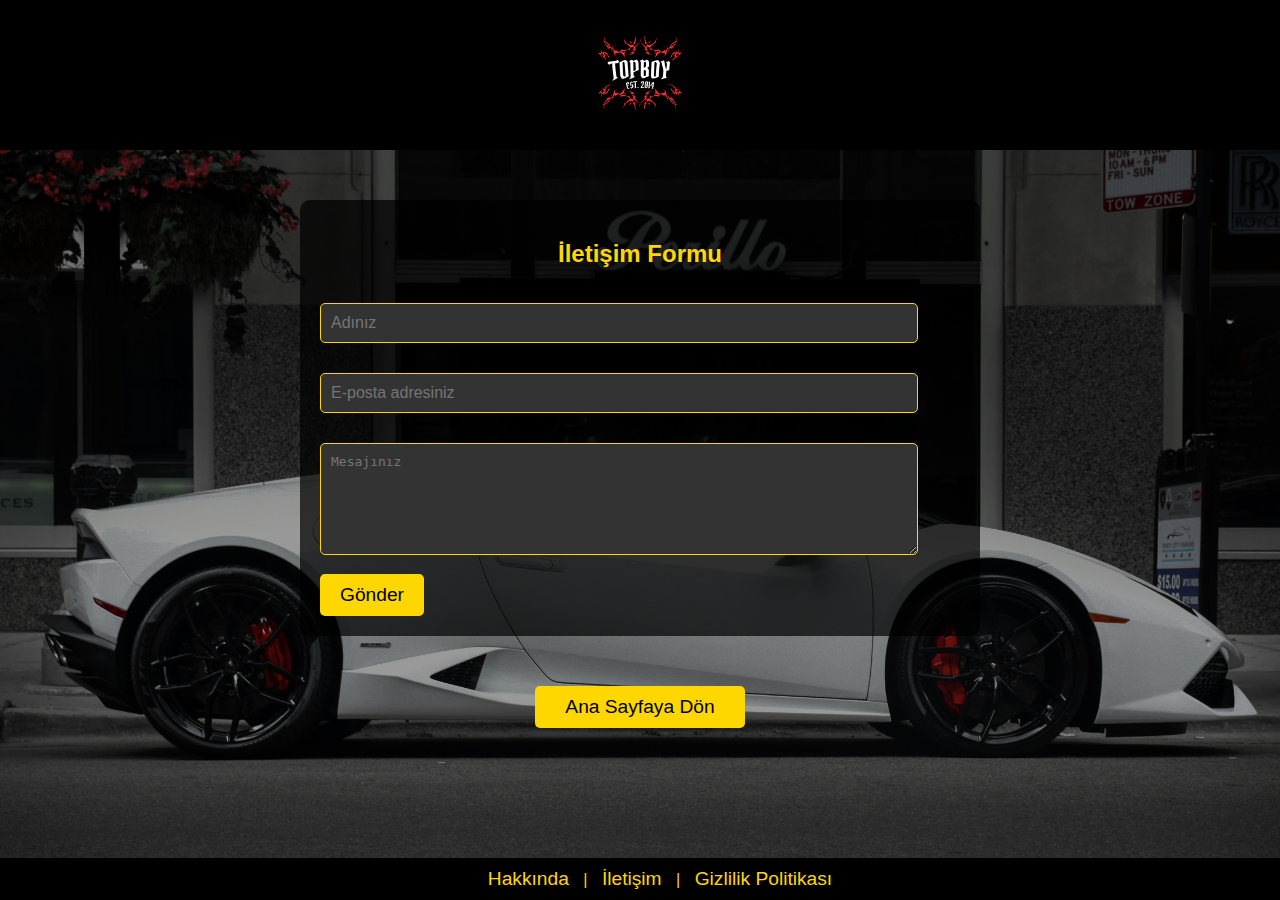
==== iletisim.html @ 433f5547 "Add files via upload" ====
<!DOCTYPE html>
<html lang="tr">
<head>
    <meta charset="UTF-8">
    <meta name="viewport" content="width=device-width, initial-scale=1.0">
    <title>İletişim - Lewis Culture</title>
    <style>
        /* Genel Stil */
        body {
            font-family: Arial, sans-serif;
            margin: 0;
            padding: 0;
            background: url('img/iletisim.jpg') no-repeat center center fixed;
            background-size: cover;
            color: #FFD700; /* Sarı renk */
            position: relative;
            min-height: 100vh; /* Sayfa yüksekliği kadar */
            overflow: hidden; /* Sayfa dışına taşma engellendi */
        }

        body::before {
            content: '';
            position: absolute;
            top: 0;
            left: 0;
            width: 100%;
            height: 100%;
            background-color: rgba(0, 0, 0, 0.4); /* Siyah, %40 opaklık */
            z-index: -1; /* Arka planda tutmak için */
        }

        /* Header */
        header {
            display: flex;
            justify-content: center;
            align-items: center;
            height: 150px;
            background-color: #000; /* Siyah arka plan */
        }

        header .logo img {
            max-height: 150px;
            width: auto;
        }

        /* İletişim Formu */
        .contact-form {
            width: 50%;
            margin: 50px auto;
            background-color: rgba(0, 0, 0, 0.7); /* Saydam siyah arka plan */
            padding: 20px;
            border-radius: 10px;
        }

        .contact-form h2 {
            text-align: center;
            margin-bottom: 20px;
        }

        /* Input ve Textarea'nın animasyonu için */
        .contact-form input, .contact-form textarea {
            width: 90%;  /* Genişliği %90'a düşürdük */
            padding: 10px;
            margin: 15px auto; /* Kutuların arasına daha fazla boşluk ekledik */
            border: 1px solid #FFD700;
            border-radius: 5px;
            background-color: #333; /* Koyu gri arka plan */
            color: #FFD700;
            font-size: 1em;
            outline: none; /* Odaklanınca kenarlık yok */
            position: relative;
        }

        .contact-form input:focus, .contact-form textarea:focus {
            animation: glow 1s infinite alternate; /* Animasyonu odaklanınca başlat */
        }

        /* Hareketli ışık animasyonu */
        @keyframes glow {
            0% {
                box-shadow: 0 0 5px #FFD700, 0 0 15px #FFD700, 0 0 30px #FFD700;
            }
            100% {
                box-shadow: 0 0 15px #FFD700, 0 0 30px #FFD700, 0 0 50px #FFD700;
            }
        }

        .contact-form button {
            background-color: #FFD700;
            color: #000;
            padding: 10px 20px;
            font-size: 1.2em;
            border: none;
            border-radius: 5px;
            cursor: pointer;
        }

        .contact-form button:hover {
            background-color: #f0a500;
        }

        /* Ana Sayfaya Dön Butonu */
        .go-home {
            text-align: center;
            margin-top: 20px;
        }

        .home-button {
            background-color: #FFD700;
            color: #000;
            padding: 10px 30px;
            font-size: 1.2em;
            border: none;
            border-radius: 5px;
            cursor: pointer;
            text-decoration: none;
        }

        .home-button:hover {
            background-color: #f0a500;
        }

        /* Footer */
        footer {
            position: fixed;
            bottom: 0;
            left: 0;
            width: 100%;
            background-color: #000; /* Siyah arka plan */
            color: #FFD700; /* Sarı yazı rengi */
            padding: 10px 20px;
            text-align: center;
        }

        footer .footer-links a {
            color: #FFD700;
            text-decoration: none;
            font-size: 1.2em;
            margin: 0 10px;
        }

        footer .footer-links a:hover {
            text-decoration: underline;
        }

    </style>
</head>
<body>

    <!-- Header Section -->
    <header>
        <div class="logo">
            <img src="img/TOPBOY.png" alt="Lewis Culture Logo">
        </div>
    </header>

    <!-- Contact Form Section -->
    <section class="contact-form">
        <h2>İletişim Formu</h2>
        <form action="https://formspree.io/f/xrbboyqw" method="POST">
            <!-- Formspree endpoint URL'sini buraya ekledik -->
            <input type="text" name="name" placeholder="Adınız" required>
            <input type="email" name="email" placeholder="E-posta adresiniz" required>
            <textarea name="message" placeholder="Mesajınız" rows="6" required></textarea>
            <button type="submit">Gönder</button>
        </form>
    </section>

    <!-- Ana Sayfaya Dön Butonu -->
    <section class="go-home">
        <a href="index.html">
            <button class="home-button">Ana Sayfaya Dön</button>
        </a>
    </section>

    <!-- Footer Section -->
    <footer>
        <div class="footer-links">
            <a href="#">Hakkında</a> | 
            <a href="iletisim.html" target="_blank">İletişim</a> | 
            <a href="#">Gizlilik Politikası</a>
        </div>
    </footer>

</body>
</html>
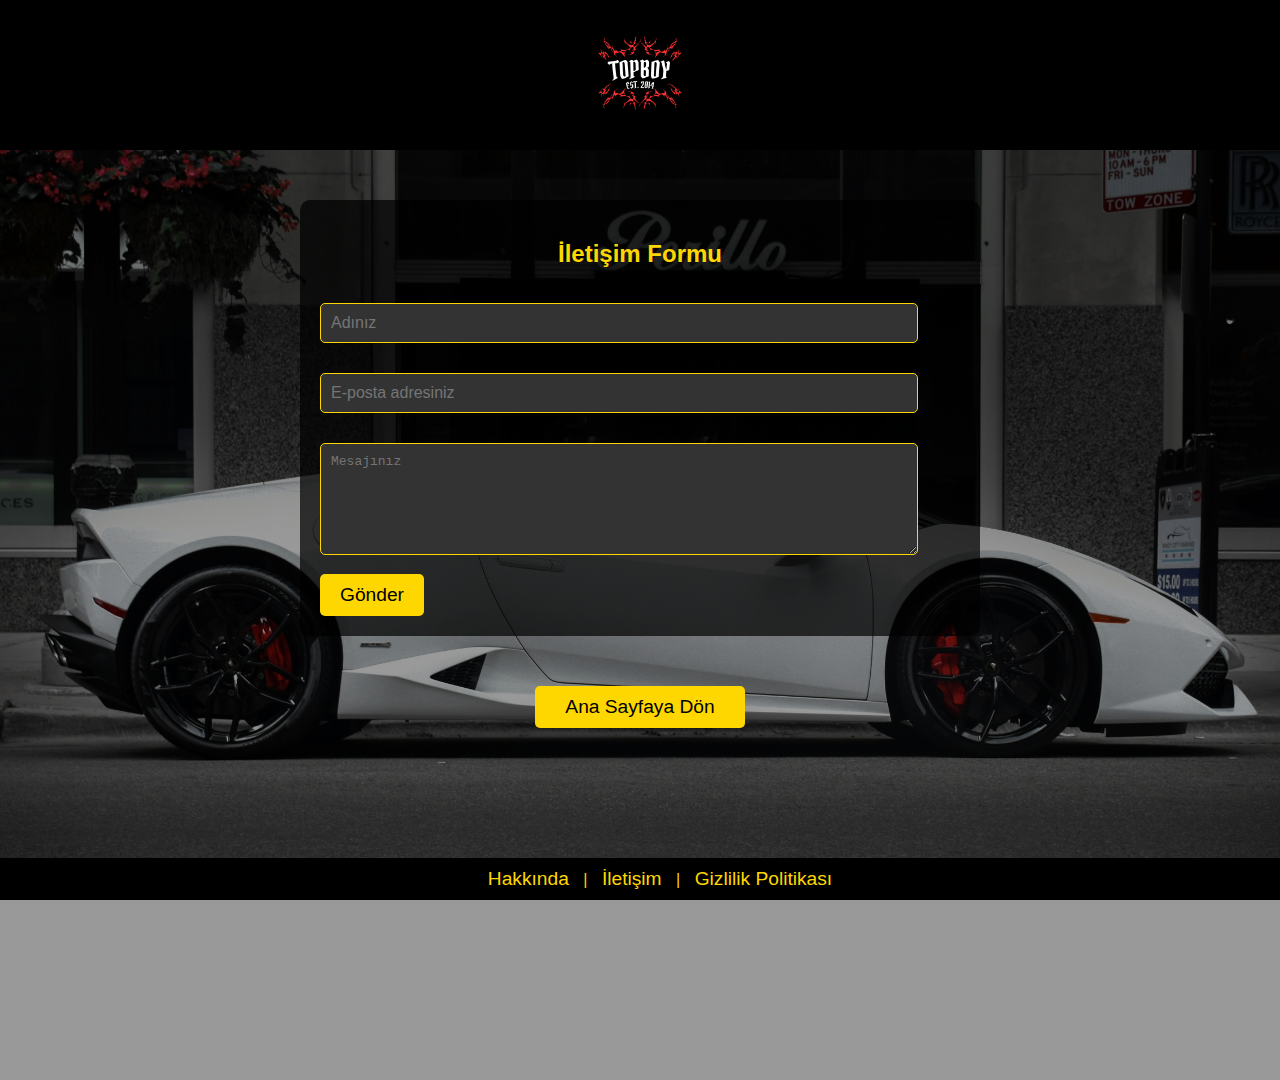
==== commit 4f907253: "Update iletisim.html" ====
--- a/iletisim.html
+++ b/iletisim.html
@@ -14,8 +14,8 @@
             background-size: cover;
             color: #FFD700; /* Sarı renk */
             position: relative;
-            min-height: 100vh; /* Sayfa yüksekliği kadar */
-            overflow: hidden; /* Sayfa dışına taşma engellendi */
+            min-height: 120vh; /* Sayfa yüksekliğini artırdık */
+            overflow-y: auto; /* Kaydırma çubuğunun görünmesini sağlıyoruz */
         }
 
         body::before {
@@ -143,6 +143,49 @@
             text-decoration: underline;
         }
 
+        /* Mobil Uyumluluk için Medya Sorguları */
+        @media (max-width: 768px) {
+            .contact-form {
+                width: 80%; /* Daha küçük ekranlarda form genişliğini artırıyoruz */
+            }
+
+            header {
+                height: 120px; /* Daha küçük ekranlarda header yüksekliğini küçültüyoruz */
+            }
+
+            header .logo img {
+                max-height: 120px; /* Logo boyutunu ayarlıyoruz */
+            }
+
+            .home-button {
+                padding: 10px 20px; /* Mobilde buton boyutunu küçültüyoruz */
+                font-size: 1em;
+            }
+
+            footer .footer-links a {
+                font-size: 1em; /* Link boyutlarını küçültüyoruz */
+            }
+        }
+
+        @media (max-width: 480px) {
+            .contact-form {
+                width: 90%; /* Formun genişliğini mobilde biraz daha daraltıyoruz */
+                padding: 10px;
+            }
+
+            .contact-form input, .contact-form textarea {
+                font-size: 0.9em; /* Input ve textarea fontlarını küçültüyoruz */
+            }
+
+            .contact-form button {
+                font-size: 1em; /* Buton fontunu küçültüyoruz */
+            }
+
+            .home-button {
+                font-size: 1em; /* Ana sayfa butonunu küçültüyoruz */
+                padding: 8px 20px; /* Butonun boyutunu ayarlıyoruz */
+            }
+        }
     </style>
 </head>
 <body>
